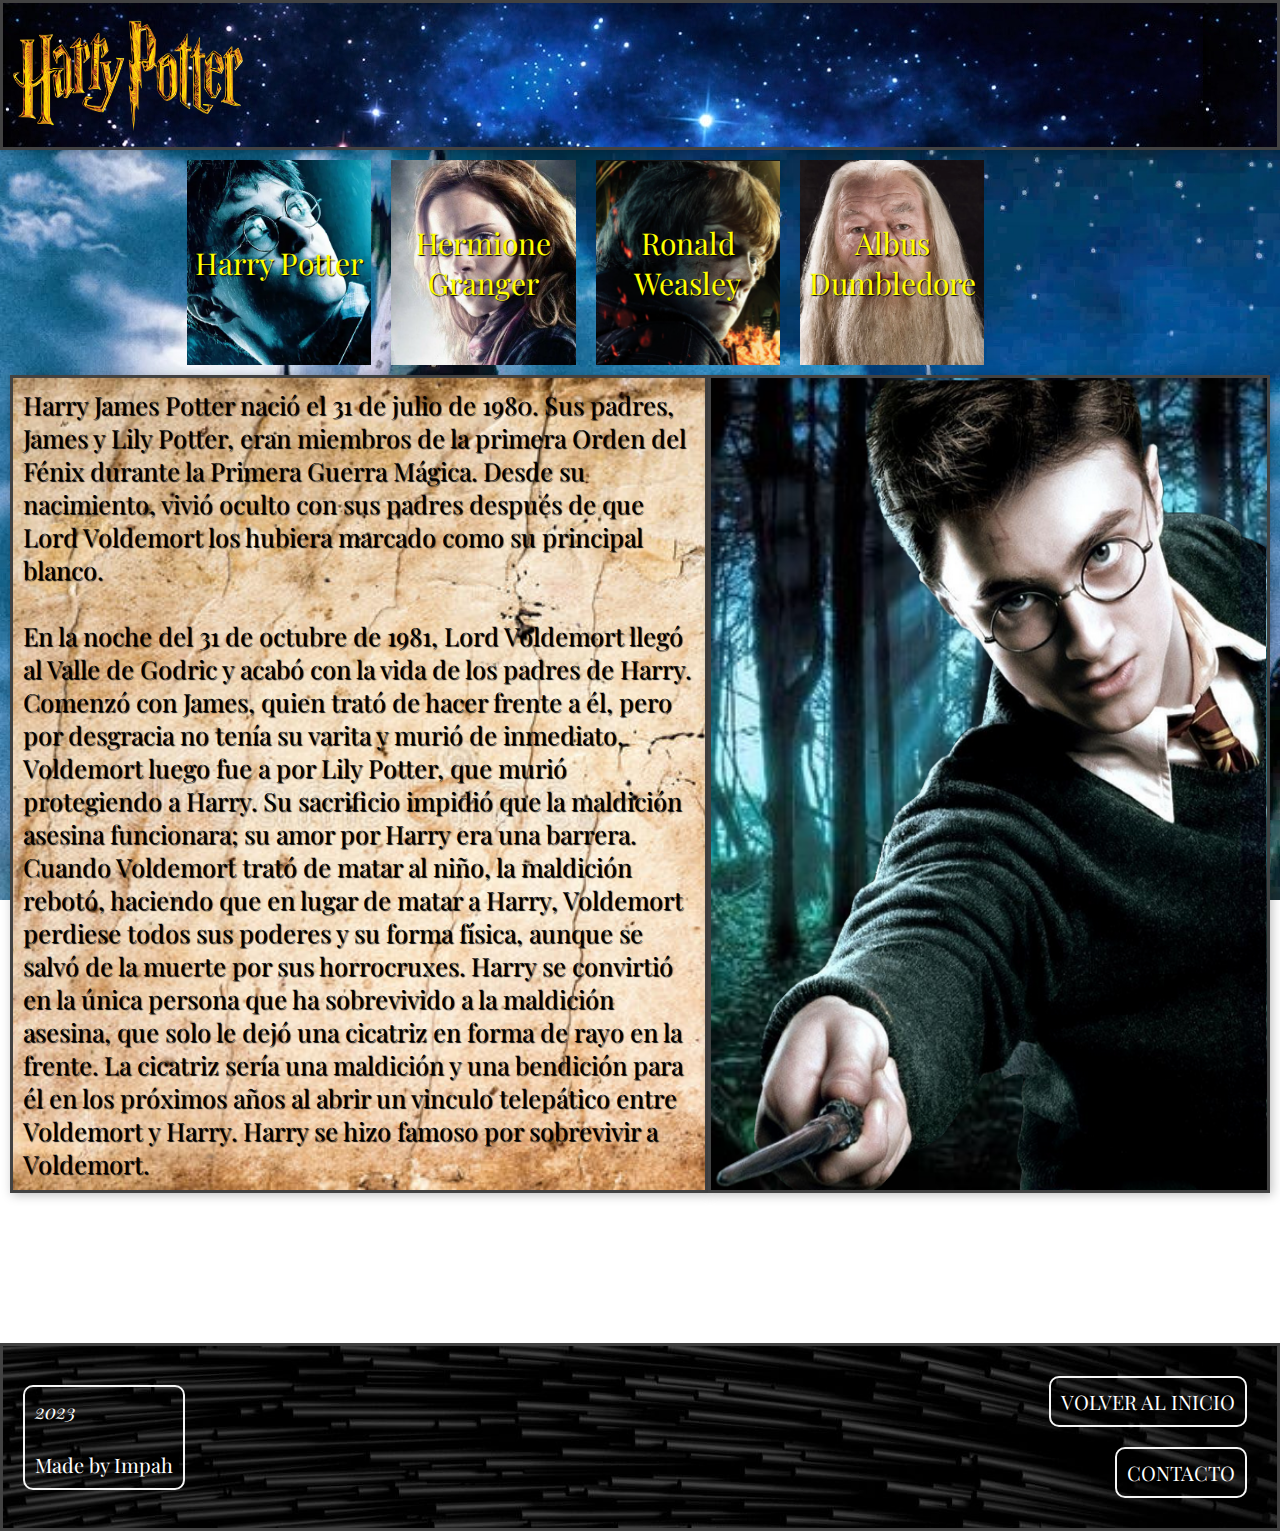
==== index.html @ 929ba8bc "First commit oficial - faltan mediaqueries" ====
<!DOCTYPE html>
<html lang="en">

<head>
    <link rel="preconnect" href="https://fonts.googleapis.com">
    <link rel="preconnect" href="https://fonts.gstatic.com" crossorigin>
    <link href="https://fonts.googleapis.com/css2?family=Playfair+Display:wght@500&display=swap" rel="stylesheet">
    <link rel="stylesheet" href="styles.css">
    <link rel="stylesheet" href="https://cdnjs.cloudflare.com/ajax/libs/font-awesome/6.4.0/css/all.min.css"
        integrity="sha512-iecdLmaskl7CVkqkXNQ/ZH/XLlvWZOJyj7Yy7tcenmpD1ypASozpmT/E0iPtmFIB46ZmdtAc9eNBvH0H/ZpiBw=="
        crossorigin="anonymous" referrerpolicy="no-referrer" />
    <title>Galería - Harry Potter</title>
</head>

<body>
    <div class="contenedor">

        <div class="header">

            <img id="inicio" src="img/harry-potter-logo.png" alt="">

        </div>

        <nav class="pjs">

            <a class="pjsh" href="index.html">Harry Potter</a>
            <a class="pjsg" href="hermione.html">Hermione Granger</a>
            <a class="pjsr" href="ron.html">Ronald Weasley</a>
            <a class="pjsa" href="dumbledore.html">Albus Dumbledore</a>

        </nav>

        <div class="contenido">Harry James Potter nació el 31 de julio de 1980. Sus padres, James y Lily Potter, eran
            miembros de la primera Orden del Fénix durante la Primera Guerra Mágica. Desde su nacimiento, vivió oculto
            con sus padres después de que Lord Voldemort los hubiera marcado como su principal blanco. <br> <br> En la
            noche del 31 de octubre de 1981, Lord Voldemort llegó al Valle de Godric y acabó con la vida de los padres
            de Harry. Comenzó con James, quien trató de hacer frente a él, pero por desgracia no tenía su varita y murió
            de inmediato. Voldemort luego fue a por Lily Potter, que murió protegiendo a Harry. Su sacrificio impidió
            que la maldición asesina funcionara; su amor por Harry era una barrera. Cuando Voldemort trató de matar al
            niño, la maldición rebotó, haciendo que en lugar de matar a Harry, Voldemort perdiese todos sus poderes y su
            forma física, aunque se salvó de la muerte por sus horrocruxes. Harry se convirtió en la única persona que
            ha sobrevivido a la maldición asesina, que solo le dejó una cicatriz en forma de rayo en la frente. La
            cicatriz sería una maldición y una bendición para él en los próximos años al abrir un vinculo telepático
            entre Voldemort y Harry. Harry se hizo famoso por sobrevivir a Voldemort.</div>

        <div class="sidebar"><img class="harry" src="img/harry.png" alt=""></div>

        <div class="footer">

            <footer class="textofooter">
                <i class="fa-regular fa-copyright"> 2023</i>

                <p> <br> Made by Impah</p>

            </footer>
            <p>
                <a class="links" href="#inicio">VOLVER AL INICIO</a><br><br>
                <a class="links" href="mailto:santiagoimpini@gmail.com">CONTACTO</a>
            </p>


        </div>

    </div>
</body>

</html>
---- styles.css ----
* {
    margin: 0;
    padding: 0;
}

body {

    background-image: url(img/hogwarts.jpg);
    background-repeat: no-repeat;
    background-position: center center;
    background-size: cover;
    background-attachment: fixed;
    font-family: 'Playfair Display', serif;
    color: black;
}

.contenedor {

    width: 100%;
    display: grid;
    grid-template-columns: 1fr 1fr 1fr 1fr;
    grid-template-rows: 150px 225px auto auto 100px 150px;
}

.contenedor div {
    background-color: rgb(255, 255, 255);
    border: 3px solid rgb(66, 66, 66);
    box-shadow: 2px 2px 10px rgba(0, 0, 0, .25);
}

.header {
    background-image: url(img/estrellas.jpg);
    background-color: rgb(0, 0, 0);
    width: auto;
    grid-column: 1/7;
}

.header img {
    float: left;
    width: 250px;
    height: 100%;
}

.harry {
    background-image: url(img/bosqueprohibido.jpg);
    background-repeat: no-repeat;
    background-position: auto;
    background-size: cover;
    background-position: center;
    width: 100%;
    height: 100%;
}

.hermione {
    width: 500px;
    height: 100%;
    margin-bottom: -4px;
}

.ron {
    width: 450px;
    height: 100%;
    margin-bottom: -4px;
}

.dumbledore {
    width: 500px;
    height: 100%;
}

.contenedor .pjs {

    text-align: center;
    font-size: 30px;
    text-shadow: 1px 1px 1px black;

    grid-column: 2/6;

    display: flex;
    flex-direction: row;
    justify-content: space-around;
    align-items: stretch;
    flex-wrap: nowrap;
    width: 100%;
    height: 100%;

}

a {
    color: yellow;
    text-decoration: none;
}

a:visited {
    text-decoration: none;
}


.contenedor .pjs .pjsh .pjsg .pjsr .pjsa {
    display: flex;
    justify-content: center;
    align-items: center;
    border: 1px solid rgb(10, 10, 14);
    width: 30%;
    height: 75px;
    padding: 10px;
    margin: 50px;
}

.contenedor .pjs .pjsh {

    background-image: url(img/harry\ potter.png);
    background-repeat: no-repeat;
    background-position: center;
    background-size: cover;

    display: flex;
    justify-content: center;
    align-items: center;

    margin: 10px;
    width: 25%;

}

.contenedor .pjs .pjsg {

    background-image: url(img/hermione.png);
    background-repeat: no-repeat;
    background-position: center;
    background-size: cover;

    display: flex;
    justify-content: center;
    align-items: center;

    margin: 10px;
    width: 25%;

}

.contenedor .pjs .pjsr {

    background-image: url(img/ron.png);
    background-repeat: no-repeat;
    background-position: center;
    background-size: cover;

    display: flex;
    justify-content: center;
    align-items: center;

    margin: 10px;
    width: 25%;

}

.contenedor .pjs .pjsa {

    background-image: url(img/dumbledore.png);
    background-repeat: no-repeat;
    background-position: center;
    background-size: cover;

    display: flex;
    justify-content: center;
    align-items: center;

    margin: 10px;
    width: 25%;

}



.contenedor .pjs .pjsh:hover,
.pjsg:hover,
.pjsr:hover,
.pjsa:hover {
    box-shadow: 1px 1px 10px 5px rgba(255, 255, 255, 1);
    transition: box-shadow 1s ease;
    color: white;
    background-color: rgb(43, 107, 226);
    cursor: pointer;
}

.contenedor .contenido {
    background-image: url(img/textura-de-la-hoja-del-libro-viejo-71276426.jpg);
    background-position: center;
    background-repeat: no-repeat;
    background-size: cover;
    text-shadow: 1px 1px 1px black;

    grid-column: 1/5;
    grid-row: 3/6;

    margin-left: 10px;
    padding: 10px;
    font-size: 25px;
}

.contenedor .sidebar {

    grid-column: 5/7;
    grid-row: 3/6;

    margin-right: 10px;
    height: auto;
}

.contenedor .footer {
    background-image: url(img/32019.jpg);
    color: white;
    box-shadow: 0 0.1rem 0.4rem rgba(255, 255, 255, 1);
    transition: box-shadow 0.3s ease;


    padding: 20px;
    font-size: 20px;
    grid-column: 1/7;
    grid-row: 7/8;

    display: flex;
    justify-content: space-between;
    align-items: center;
}

.contenedor .footer .textofooter {
    padding: 10px;
    border: 2px solid whitesmoke;
    border-radius: 10px;
    transition: box-shadow 0.3s ease;
}

.contenedor .footer .textofooter:hover {

    box-shadow: 1px 1px 10px 5px rgba(255, 255, 255, 1);

}

.contenedor .footer p .links {
    color: white;
    padding: 10px;
    margin: 10px;
    border: 2px solid whitesmoke;
    border-radius: 10px;
    float: right;
    text-decoration: none;
    transition: box-shadow 0.3s ease;
}

.contenedor .footer p .links:hover {
    cursor: pointer;
    box-shadow: 1px 1px 10px 5px rgba(255, 255, 255, 1);

}

@media screen and (max-width: 300px) {

    .contenedor {

        margin: auto;
        width: 100;
        display: grid;
        /* border: 1px solid rgb(82, 82, 82); */
        grid-template-columns: repeat(3, 1fr);
        grid-template-rows: 150px 150px 150px 20% auto 100px 150px;
        grid-template-areas: "header        header      header"
            "pjs           pjs         pjs   "
            "pjs           pjs         pjs   "
            "sidebar       sidebar     sidebar"
            "contenido     contenido   contenido"
            "contenido     contenido   contenido"
            "varita        varita      varita "
            "footer        footer      footer";
    }

    .header img {
        width: 250px;
        height: auto;
    }



    .contenedor nav {

        color: yellow;


        text-align: center;
        font-size: 20px;
        text-shadow: 1px 1px 1px black;


        display: flex;
        grid-area: pjs;
        justify-content: center;
        align-items: center;
        flex-wrap: wrap;
        width: 100%;



    }

    .contenedor nav .pjsh {

        background-image: url(img/harry\ potter.png);
        background-repeat: no-repeat;
        background-position: center center;
        background-size: cover;



        border: 1px solid rgb(10, 10, 14);
        width: 30%;
        height: 50px;
        padding: 10px;
        margin: 10px;
    }

    .contenedor nav .pjsg {

        background-image: url(img/hermione.png);
        background-repeat: no-repeat;
        background-position: center;
        background-size: cover;

        border: 1px solid rgb(10, 10, 14);
        width: 30%;
        height: 50px;
        padding: 10px;
        margin: 10px;
    }

    .contenedor nav .pjsr {

        background-image: url(img/ron.png);
        background-repeat: no-repeat;
        background-position: center;
        background-size: cover;

        border: 1px solid rgb(10, 10, 14);
        width: 30%;
        height: 50px;
        padding: 10px;
        margin: 10px;
    }

    .contenedor nav .pjsa {

        background-image: url(img/dumbledore.png);
        background-repeat: no-repeat;
        background-position: center;
        background-size: cover;

        font-size: 15px;
        border: 1px solid rgb(10, 10, 14);
        width: 30%;
        height: 50px;
        padding: 10px;
        margin: 10px;
    }

    .contenedor .footer {
        background-image: url(img/32019.jpg);
        color: white;
        box-shadow: 0 0.1rem 0.4rem rgba(255, 255, 255, 1);
        transition: box-shadow 0.3s ease;

        width: 100%;
        padding: 2px;
        font-size: 12px;
        grid-area: footer;

        display: flex;
        justify-content: space-between;
        align-items: center;
    }





}
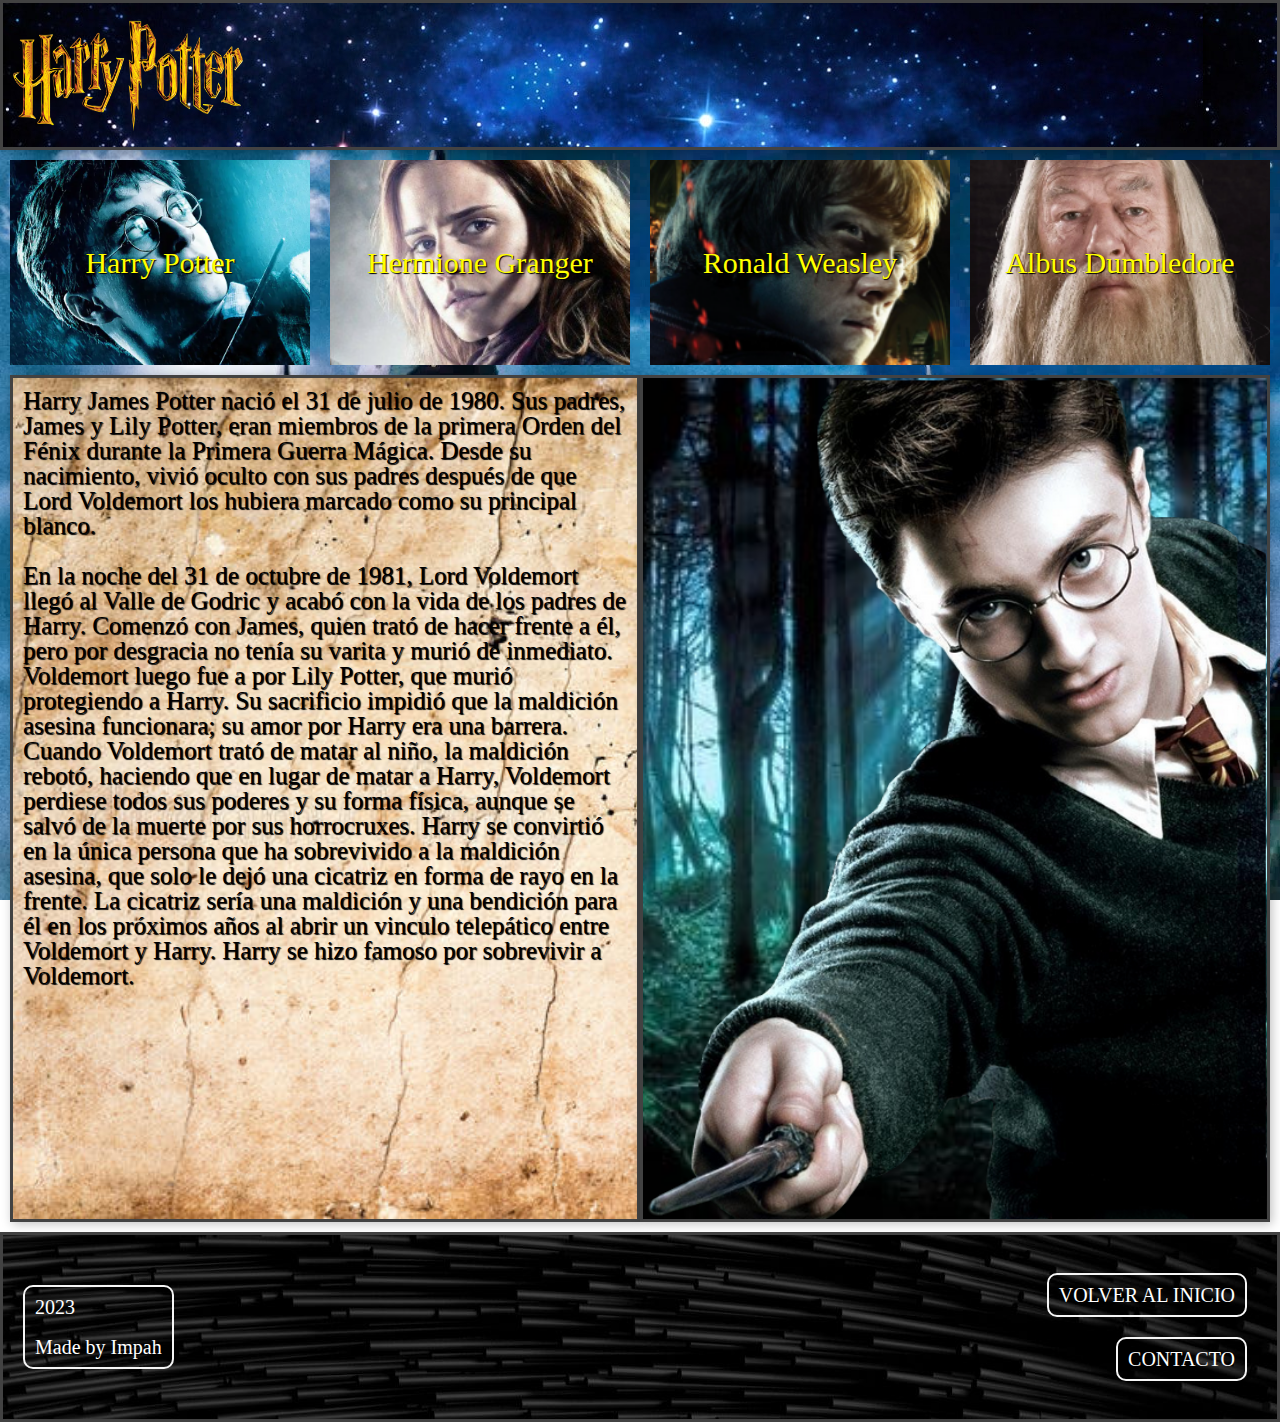
==== commit d4381071: "Agregando media querys y actualizando un poco el proyecto" ====
--- a/index.html
+++ b/index.html
@@ -2,10 +2,13 @@
 <html lang="en">
 
 <head>
+    <meta charset="UTF-8">
+    <meta name="viewport" content="width=device-width">
     <link rel="preconnect" href="https://fonts.googleapis.com">
     <link rel="preconnect" href="https://fonts.gstatic.com" crossorigin>
     <link href="https://fonts.googleapis.com/css2?family=Playfair+Display:wght@500&display=swap" rel="stylesheet">
     <link rel="stylesheet" href="styles.css">
+    <link rel="stylesheet" href="reset.css">
     <link rel="stylesheet" href="https://cdnjs.cloudflare.com/ajax/libs/font-awesome/6.4.0/css/all.min.css"
         integrity="sha512-iecdLmaskl7CVkqkXNQ/ZH/XLlvWZOJyj7Yy7tcenmpD1ypASozpmT/E0iPtmFIB46ZmdtAc9eNBvH0H/ZpiBw=="
         crossorigin="anonymous" referrerpolicy="no-referrer" />
--- a/styles.css
+++ b/styles.css
@@ -17,9 +17,10 @@
 .contenedor {
 
     width: 100%;
+    height: 100%;
     display: grid;
     grid-template-columns: 1fr 1fr 1fr 1fr;
-    grid-template-rows: 150px 225px auto auto 100px 150px;
+    grid-template-rows: 150px 225px auto auto 100px 200px;
 }
 
 .contenedor div {
@@ -32,7 +33,7 @@
     background-image: url(img/estrellas.jpg);
     background-color: rgb(0, 0, 0);
     width: auto;
-    grid-column: 1/7;
+    grid-column: 1/5;
 }
 
 .header img {
@@ -52,19 +53,19 @@
 }
 
 .hermione {
-    width: 500px;
+    width: 100%;
     height: 100%;
     margin-bottom: -4px;
 }
 
 .ron {
-    width: 450px;
+    width: 100%;
     height: 100%;
     margin-bottom: -4px;
 }
 
 .dumbledore {
-    width: 500px;
+    width: 100%;
     height: 100%;
 }
 
@@ -74,7 +75,7 @@
     font-size: 30px;
     text-shadow: 1px 1px 1px black;
 
-    grid-column: 2/6;
+    grid-column: 1/5;
 
     display: flex;
     flex-direction: row;
@@ -191,7 +192,7 @@
     background-size: cover;
     text-shadow: 1px 1px 1px black;
 
-    grid-column: 1/5;
+    grid-column: 1/3;
     grid-row: 3/6;
 
     margin-left: 10px;
@@ -201,7 +202,7 @@
 
 .contenedor .sidebar {
 
-    grid-column: 5/7;
+    grid-column: 3/5;
     grid-row: 3/6;
 
     margin-right: 10px;
@@ -215,10 +216,11 @@
     transition: box-shadow 0.3s ease;
 
 
+    margin-top: 10px;
     padding: 20px;
     font-size: 20px;
-    grid-column: 1/7;
-    grid-row: 7/8;
+    grid-column: 1/5;
+    grid-row: 6/7;
 
     display: flex;
     justify-content: space-between;
@@ -255,24 +257,29 @@
 
 }
 
-@media screen and (max-width: 300px) {
+@media screen and (max-width: 600px) {
+
 
     .contenedor {
 
-        margin: auto;
-        width: 100;
+        width: 100%;
+        height: 100%;
         display: grid;
-        /* border: 1px solid rgb(82, 82, 82); */
-        grid-template-columns: repeat(3, 1fr);
-        grid-template-rows: 150px 150px 150px 20% auto 100px 150px;
-        grid-template-areas: "header        header      header"
-            "pjs           pjs         pjs   "
-            "pjs           pjs         pjs   "
-            "sidebar       sidebar     sidebar"
-            "contenido     contenido   contenido"
-            "contenido     contenido   contenido"
-            "varita        varita      varita "
-            "footer        footer      footer";
+        grid-template-columns: 1fr 1fr 1fr 1fr;
+        grid-template-rows: 150px 200px 225px auto auto 100px 200px;
+    }
+
+    .contenedor .contenido {
+        background-image: url(img/textura-de-la-hoja-del-libro-viejo-71276426.jpg);
+        background-position: center;
+        background-repeat: no-repeat;
+        background-size: cover;
+        text-shadow: 1px 1px 1px black;
+        grid-column: 1/5;
+        grid-row: 4/7;
+        margin: 10px;
+        padding: 10px;
+        font-size: 15px;
     }
 
     .header img {
@@ -303,6 +310,36 @@
 
     }
 
+    .contenedor .sidebar {
+
+        grid-column: 2/4;
+        grid-row: 3/4;
+    
+        margin: 10px;
+        height: auto;
+    }
+
+    .contenedor .pjs {
+
+        text-align: center;
+        font-size: 30px;
+        text-shadow: 1px 1px 1px black;
+
+        grid-column: 1/5;
+        grid-row: 2/3;
+        
+        width: 100%;
+        height: 100%;
+        display: flex;
+        flex-wrap: wrap;
+        flex-direction: row;
+        align-content: center;
+        justify-content: space-evenly;
+    
+    }
+
+    
+
     .contenedor nav .pjsh {
 
         background-image: url(img/harry\ potter.png);
@@ -311,7 +348,7 @@
         background-size: cover;
 
 
-
+        font-size: 20px;
         border: 1px solid rgb(10, 10, 14);
         width: 30%;
         height: 50px;
@@ -319,6 +356,7 @@
         margin: 10px;
     }
 
+
     .contenedor nav .pjsg {
 
         background-image: url(img/hermione.png);
@@ -326,6 +364,7 @@
         background-position: center;
         background-size: cover;
 
+        font-size: 20px;
         border: 1px solid rgb(10, 10, 14);
         width: 30%;
         height: 50px;
@@ -340,6 +379,7 @@
         background-position: center;
         background-size: cover;
 
+        font-size: 20px;
         border: 1px solid rgb(10, 10, 14);
         width: 30%;
         height: 50px;
@@ -354,7 +394,7 @@
         background-position: center;
         background-size: cover;
 
-        font-size: 15px;
+        font-size: 20px;
         border: 1px solid rgb(10, 10, 14);
         width: 30%;
         height: 50px;
@@ -368,10 +408,11 @@
         box-shadow: 0 0.1rem 0.4rem rgba(255, 255, 255, 1);
         transition: box-shadow 0.3s ease;
 
-        width: 100%;
-        padding: 2px;
+        padding: 5px;
         font-size: 12px;
-        grid-area: footer;
+
+        grid-row: 7/8;
+    
 
         display: flex;
         justify-content: space-between;
